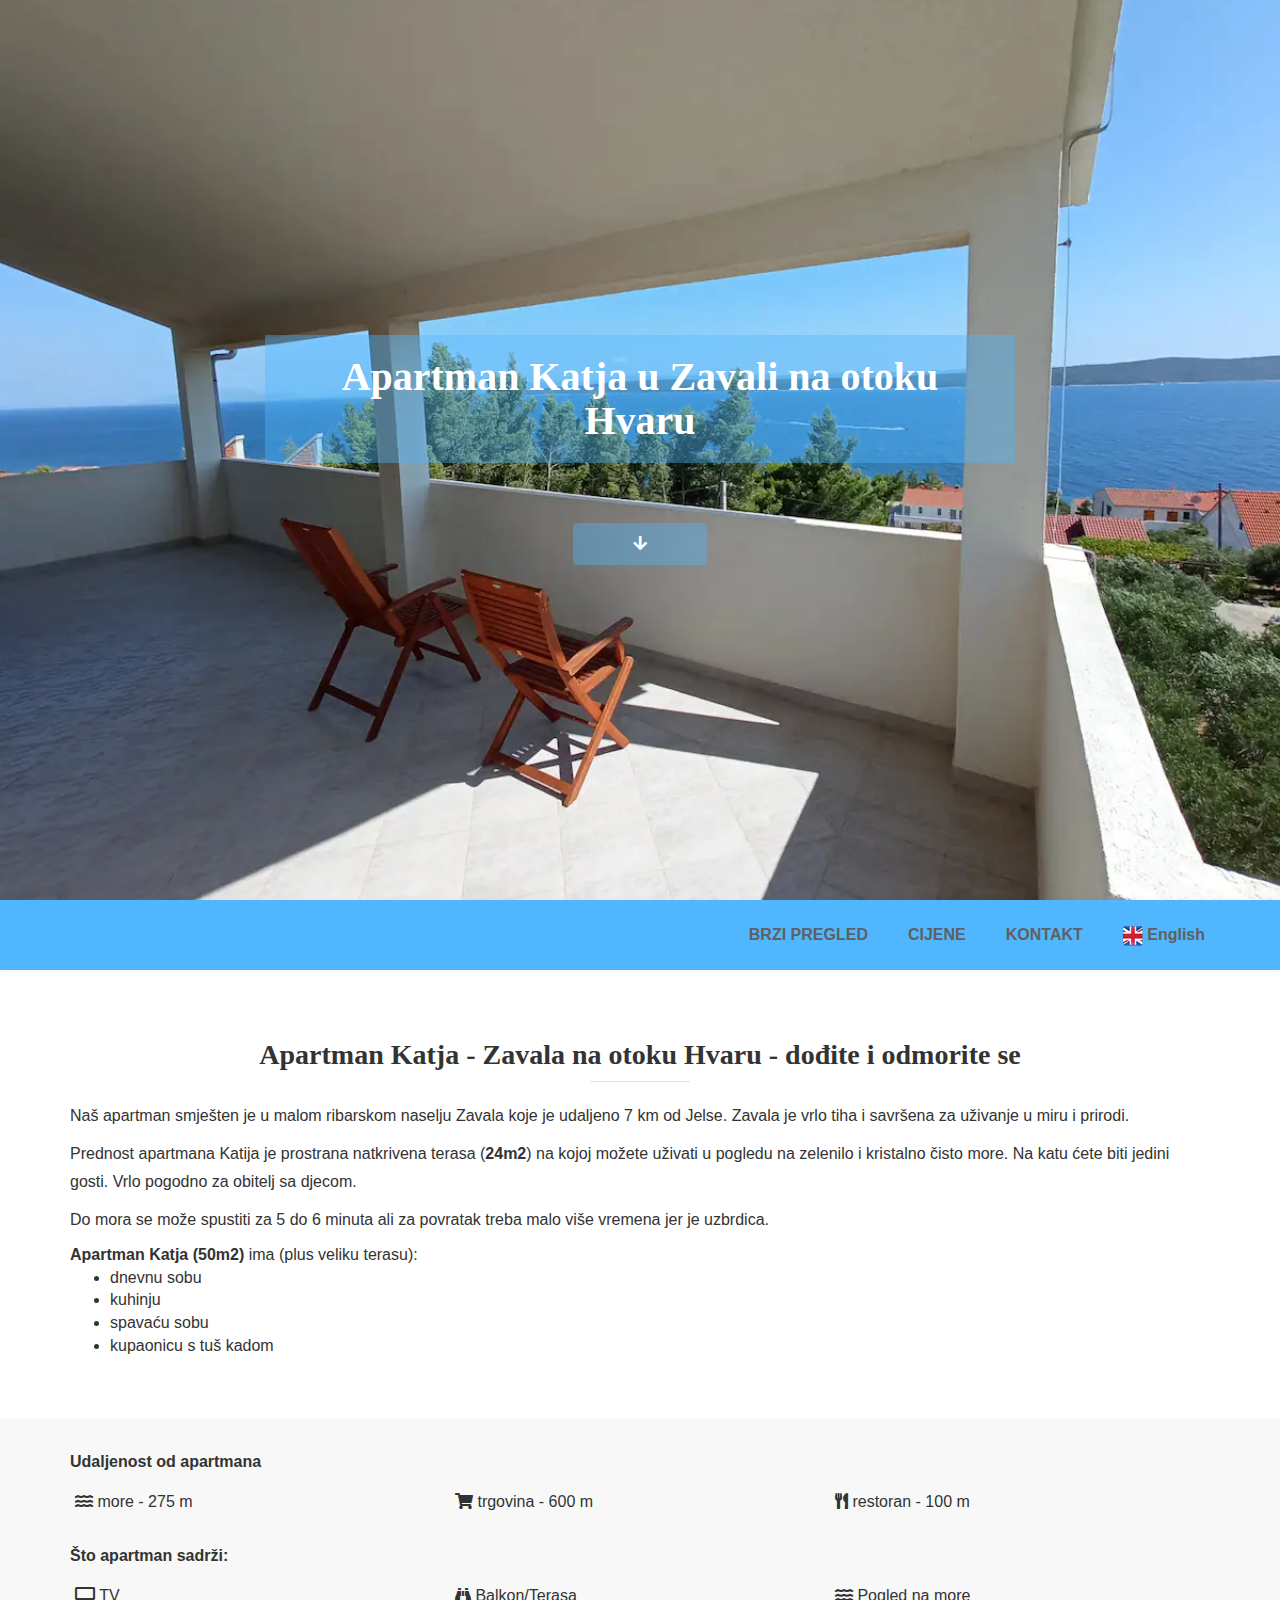
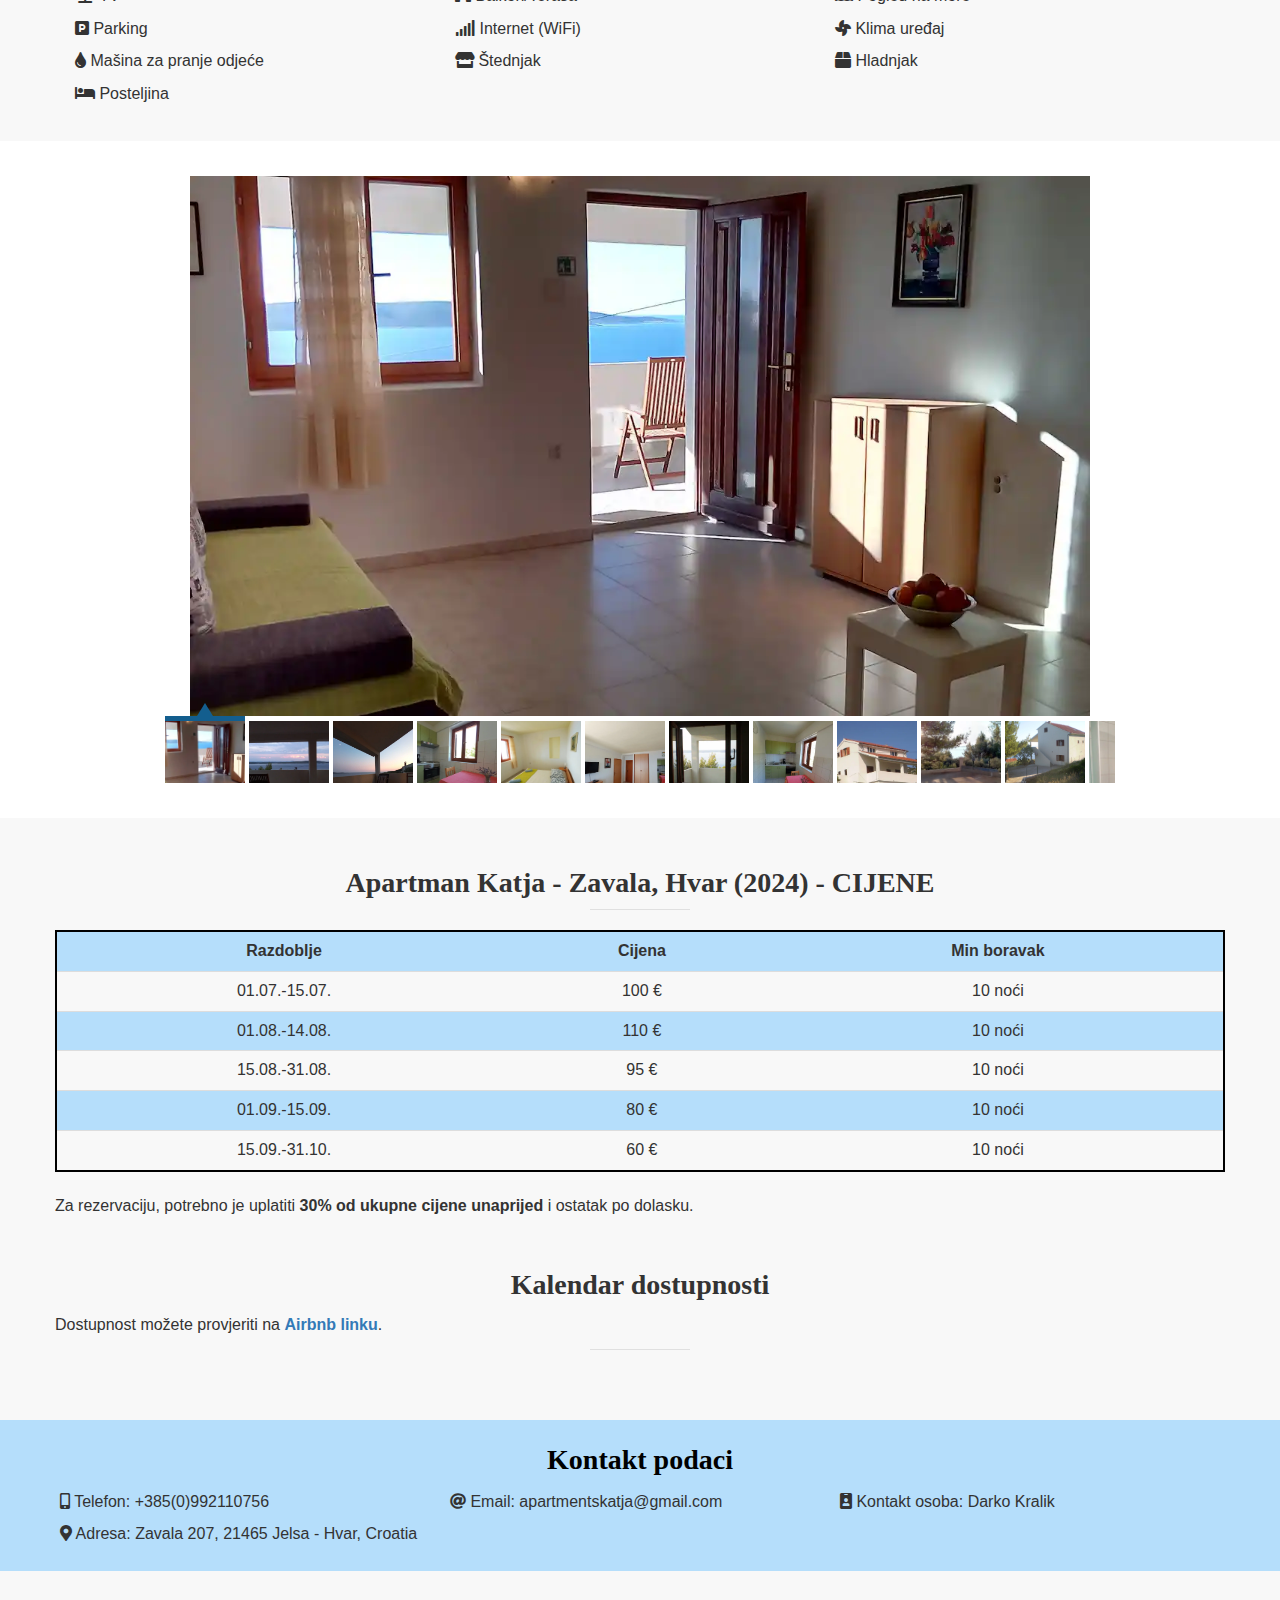
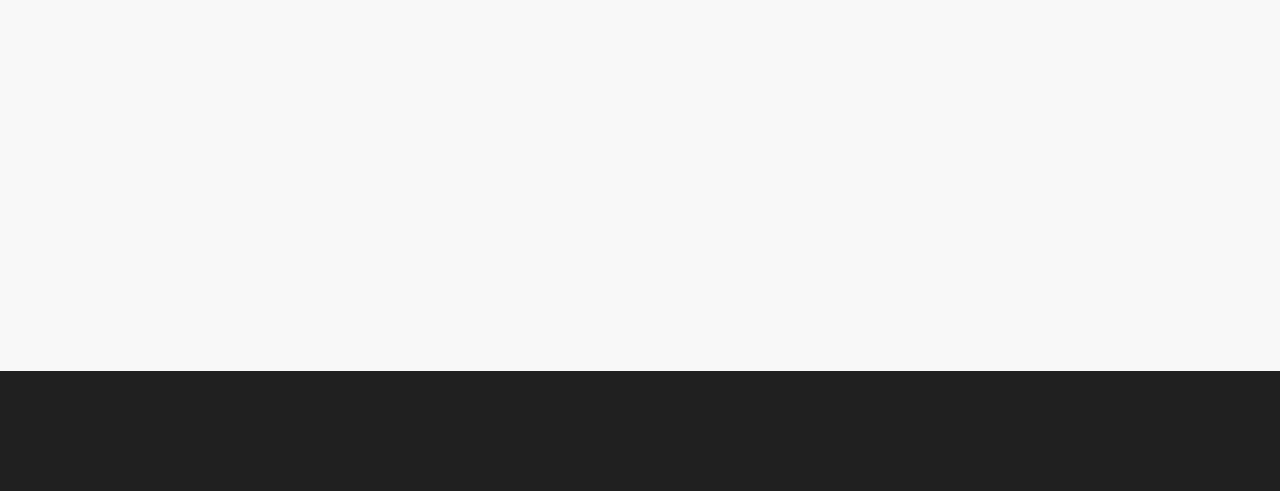
==== hr/index.html @ 388c99a6 "first commit" ====
<!DOCTYPE html>
<html lang="hr">

<head>
<title>Apartman Katja Zavala - Hvar, Hrvatska - predivan pogled na more</title>
<meta name="description" content="Dobrodošli u apartman Katja koji se nalazi u prekrasnom malom mjestu Zavala na otoku Hvaru. S terase apartmana pruža se predivan pogled na otok Šćedro, poluotok Pelješac i more." />
<meta name="keywords" content="apartmani Zavala - Hvar, Hrvatska, Zavala - Hvar, Hrvatska, Zavala, Hvar, Hrvatska apartmani, privatni smještaj Zavala - Hvar, Hrvatska, Zavala - Hvar, Hrvatska " />
<meta name="viewport" content="width=device-width, initial-scale=1">
<meta charset="utf-8">


<link rel="canonical" href="index.html">
	
<link rel="shortcut icon" href="../images/KAP2.ico"/> 
<!-- STYLESHEET CSS FILES -->
<link rel="stylesheet" href="../css/bootstrap.min.css">
<link rel="stylesheet" href="../css/animate.min.css">
<link rel="stylesheet" href="../css/font-awesome5.min.css">
<link rel="stylesheet" type="text/css" href="../css/slider-pro.min.css" media="screen"/> 
<link rel="stylesheet" href="../css/template-Romna-style.css">
</head>
<body data-spy="scroll" data-target=".navbar-collapse" >
<!-- preloader section -->

<!-- home section -->
<section id="home">
  <div class="container">
    <div class="row">
      <div class="col-sm-8 col-sm-offset-2 wow fadeInUp">
        <h1 class="wow bounceInDown rotate slider-2-text" data-jo="true">Apartman Katja u Zavali na otoku Hvaru</h1>      
        <a href="#osnovno" class="btn btn-default smoothScroll"><i class="fas fa-arrow-down"></i></a></div>
    </div>
  </div>
</section>
<!-- navigation section -->
<div class="navbar navbar-default navbar-static-top" role="navigation">
  <div class="container">
    <div class="navbar-header">
      <button class="navbar-toggle" data-toggle="collapse" data-target=".navbar-collapse"> <span class="icon icon-bar"></span> <span class="icon icon-bar"></span> <span class="icon icon-bar"></span> </button>
      </div>
    <div class="collapse navbar-collapse">
      <ul class="nav navbar-nav navbar-right">
				<li><a href="#brziPregled" class="smoothScroll zatvori">BRZI PREGLED</a></li>
				<li><a href="#prices" class="smoothScroll zatvori">CIJENE</a></li>
				<li><a href="#contact" class="smoothScroll zatvori">KONTAKT</a></li>
				<li><a href="../index.html" class="smoothScroll zatvori"><img src="../images/eng.png" alt="English" width="20" height="20" /> English</a></li>
      </ul>
    </div>
  </div>
</div>
<!-- intro section -->
<section id="osnovno">
  <div class="container">
    <div class="row" data-jo="true">
      <div class="col-md-12 col-sm-12 text-center">
	  <h2>Apartman Katja - Zavala na otoku Hvaru - dođite i odmorite se</h2>
	  </div>
	  <hr>
	  	  
	  	<div class="col-md-12 col-sm-12">

		  <p>Naš apartman smješten je u malom ribarskom naselju Zavala koje je udaljeno 7 km od Jelse. Zavala je vrlo tiha 
			i savršena za uživanje u miru i prirodi.</p>
			<p>Prednost apartmana Katija je prostrana natkrivena terasa (<strong>24m2</strong>) na kojoj možete uživati u pogledu na zelenilo i 
				kristalno čisto more. Na katu ćete biti jedini gosti. Vrlo pogodno za obitelj sa djecom.</p>
			<p>Do mora se može spustiti za 5 do 6 minuta ali za povratak treba malo više vremena jer je uzbrdica.</p>
			<strong>Apartman Katja (50m2)</strong> ima (plus veliku terasu):						
					<ul>
						<li>
							dnevnu sobu
						</li>
						<li>
							kuhinju
						</li>
						<li>
							spavaću sobu
						</li>
						<li>
							kupaonicu s tuš kadom
						</li>
					</ul>						
		</div>
		  
  </div>
 
</section>

<section id="brziPregled">
  <div class="container">
    <div class="row">
		<div class="col-md-12 col-sm-12">
			<p><strong>Udaljenost od apartmana</strong></p>
			<div class="col-sm-4 padding5"><i class="fas fa-water"></i> more - 275 m</div>
			<div class="col-sm-4 padding5"><i class="fas fa-shopping-cart"></i> trgovina - 600 m</div>
			<div class="col-sm-4 padding5"><i class="fas fa-utensils"></i> restoran - 100 m</div>
		</div>
	</div>		
		
		<div class="row">
			<div class="col-md-12 col-sm-12">
				<br/>
				<p><strong>Što apartman sadrži:</strong></p>
				<div class="col-sm-4 padding5"><i class="fas fa-tv"></i> TV</div>
				<div class="col-sm-4 padding5"><i class="fas fa-binoculars"></i> Balkon/Terasa</div>
				<div class="col-sm-4 padding5"><i class="fas fa-water"></i> Pogled na more</div>
				<div class="col-sm-4 padding5"><i class="fas fa-parking"></i> Parking</div>
				<div class="col-sm-4 padding5"><i class="fas fa-signal"></i> Internet (WiFi)</div>
				<div class="col-sm-4 padding5"><i class="fas fa-fan"></i> Klima uređaj</div>
				<div class="col-sm-4 padding5"><i class="fas fa-tint"></i> Mašina za pranje odjeće</div>
				<div class="col-sm-4 padding5"><i class="fas fa-store"></i> Štednjak</div>
				<div class="col-sm-4 padding5"><i class="fas fa-box"></i> Hladnjak</div>
				<div class="col-sm-4 padding5"><i class="fas fa-bed"></i> Posteljina</div>
			</div>

		</div>	
	</div>
</section>

<section id="Galerija">
<div class="container">
    <div class="row">
	<div class="col-lg-12 bg-red">
														
	<div class="col-md-12" style="padding-top:20px; padding-bottom:20px;"> 
	<div id="" class="slider-pro slider_pro"> 
                            <div class="sp-slides"> 
								<div class="sp-slide"> 	
								<img src="../images/blank.gif" data-src="../images/apartment/01.webp" class="sp-image" alt="Apartman Katja - dnevna soba 1" title="Dnevna soba 1"/> 
								</div> 
								<div class="sp-slide"> 
									<img src="../images/blank.gif" data-src="../images/apartment/02.webp" class="sp-image" alt="Apartman Katja - Terasa predvečer" title="Terasa predvečer"/> 
								</div> 
								<div class="sp-slide"> 
									<img src="../images/blank.gif" data-src="../images/apartment/03.webp" class="sp-image" alt="Apartman Katja - Terasa ležaljka" title="Terasa ležaljka"/> 
								</div> 
								<div class="sp-slide"> 
									<img src="../images/blank.gif" data-src="../images/apartment/04.webp" class="sp-image" alt="Apartman Katja - Kuhinja lavanda" title="Kuhinja lavanda u vazi"/> 
								</div> 
								<div class="sp-slide"> 
									<img src="../images/blank.gif" data-src="../images/apartment/05.webp" class="sp-image" alt="Apartman Katja - Spavaća soba"  title="Spavaća soba"/> 
								</div> 
								<div class="sp-slide"> 
									<img src="../images/blank.gif" data-src="../images/apartment/06.webp" class="sp-image" alt="Apartman Katja - Dnevna soba TV" title="Dnevna soba, TV" /> 
								</div> 
								<div class="sp-slide"> 
									<img src="../images/blank.gif" data-src="../images/apartment/07.webp" class="sp-image" alt="Apartman Katja - Pogled kroz prozor iz dnevne sobe"  title="Pogled kroz prozor iz dnevne sobe"/> 
								</div> 
								<div class="sp-slide"> 
									<img src="../images/blank.gif" data-src="../images/apartment/08.webp" class="sp-image" alt="Apartman Katja - Kuhinja 2" title="Kuhinja 2"/> 
								</div> 
								<div class="sp-slide"> 
									<img src="../images/blank.gif" data-src="../images/apartment/09.webp" class="sp-image" alt="Apartman Katja - Kuća" title="Kuća 2"/> 
								</div> 
								<div class="sp-slide"> 
									<img src="../images/blank.gif" data-src="../images/apartment/10.webp" class="sp-image" alt="Apartman Katja - Parkiralište" title="Parkiralište"/> 
								</div> 
								<div class="sp-slide"> 
									<img src="../images/blank.gif" data-src="../images/apartment/11.jpeg" class="sp-image" alt="Apartman Katja - Zavala, otok Hvar - Hrvatska"/> 
								</div> 
								<div class="sp-slide"> 
									<img src="../images/blank.gif" data-src="../images/apartment/12.webp" class="sp-image" alt="Apartman Katja - Tuš"/> 
								</div> 
								<div class="sp-slide"> 
									<img src="../images/blank.gif" data-src="../images/apartment/13.webp" class="sp-image" alt="Apartman Katja - Plaža"/> 
								</div> 
								<div class="sp-slide"> 
									<img src="../images/blank.gif" data-src="../images/apartment/14.webp" class="sp-image" alt="Apartman Katja - Plaža"/> 
								</div> 
								<div class="sp-slide"> 
									<img src="../images/blank.gif" data-src="../images/apartment/15.webp" class="sp-image" alt="Apartman Katja - Plaža"/> 
								</div> 																				
						    </div> 
							
							<div class="sp-thumbnails"> 
                                    <img class="sp-thumbnail" src="../images/blank.gif" data-src="../images/apartment/01.webp" alt="Apartman Katja - Zavala, otok Hvar - Hrvatska"/> 
									<img class="sp-thumbnail" src="../images/blank.gif" data-src="../images/apartment/02.webp" alt="Apartman Katja - Zavala, otok Hvar - Hrvatska"/> 
									<img class="sp-thumbnail" src="../images/blank.gif" data-src="../images/apartment/03.webp" alt="Apartman Katja - Zavala, otok Hvar - Hrvatska"/> 
									<img class="sp-thumbnail" src="../images/blank.gif" data-src="../images/apartment/04.webp" alt="Apartman Katja - Zavala, otok Hvar - Hrvatska"/> 
									<img class="sp-thumbnail" src="../images/blank.gif" data-src="../images/apartment/05.webp" alt="Apartman Katja - Zavala, otok Hvar - Hrvatska"/> 
									<img class="sp-thumbnail" src="../images/blank.gif" data-src="../images/apartment/06.webp" alt="Apartman Katja - Zavala, otok Hvar - Hrvatska"/> 
									<img class="sp-thumbnail" src="../images/blank.gif" data-src="../images/apartment/07.webp" alt="Apartman Katja - Zavala, otok Hvar - Hrvatska"/> 
									<img class="sp-thumbnail" src="../images/blank.gif" data-src="../images/apartment/08.webp" alt="Apartman Katja - Zavala, otok Hvar - Hrvatska"/> 
									<img class="sp-thumbnail" src="../images/blank.gif" data-src="../images/apartment/09.webp" alt="Apartman Katja - Zavala, otok Hvar - Hrvatska"/> 
									<img class="sp-thumbnail" src="../images/blank.gif" data-src="../images/apartment/10.webp" alt="Apartman Katja - Zavala, otok Hvar - Hrvatska"/> 
									<img class="sp-thumbnail" src="../images/blank.gif" data-src="../images/apartment/11.jpeg" alt="Apartman Katja - Zavala, otok Hvar - Hrvatska"/> 
									<img class="sp-thumbnail" src="../images/blank.gif" data-src="../images/apartment/12.webp" alt="Apartman Katja - Zavala, otok Hvar - Hrvatska"/> 
									<img class="sp-thumbnail" src="../images/blank.gif" data-src="../images/apartment/13.webp" alt="Apartman Katja - Zavala, otok Hvar - Hrvatska"/> 
									<img class="sp-thumbnail" src="../images/blank.gif" data-src="../images/apartment/14.webp" alt="Apartman Katja - Zavala, otok Hvar - Hrvatska"/> 
									<img class="sp-thumbnail" src="../images/blank.gif" data-src="../images/apartment/15.webp" alt="Apartman Katja - Zavala, otok Hvar - Hrvatska"/> 																	
                            </div> 
		</div>	
    </div>			
						
	</div>
    </div>
  </div>
</section>


<section id="prices">
  <div class="container">
    <div class="row">
	    <div class="section-title text-center" style="padding-top:20px;">
		<h2 data-jo="true">Apartman Katja - Zavala, Hvar (2024) - CIJENE</h2>
		</div>
		<hr>
		
		<div class="table-responsive">
		<table class="table table-hover table-striped mce-item-table text-center tblCijene">
		<tbody>
			<tr>
				<td data-jo="true"><strong>Razdoblje</strong></td>
				<td data-jo="true"><strong>Cijena</strong></td>
				
				<td data-jo="true"><strong>Min boravak</strong></td>
				
			</tr>
		
			<tr>
				<td data-jo="true">01.07.-15.07.</td>
				<td data-jo="true">100 €</td>					
				<td data-jo="true">10 noći</td>
				
			</tr>

			<tr>
				<td data-jo="true">01.08.-14.08.</td>
				<td data-jo="true">110 €</td>				
				<td data-jo="true">10 noći</td>		
			</tr>
			
			<tr>
				<td data-jo="true">15.08.-31.08.</td>
				<td data-jo="true">95 €</td>				
				<td data-jo="true">10 noći</td>
				
			</tr>
			<tr>
				<td data-jo="true">01.09.-15.09.</td>
				<td data-jo="true">80 €</td>				
				<td data-jo="true">10 noći</td>			
			</tr>
			<tr>
				<td data-jo="true">15.09.-31.10.</td>
				<td data-jo="true">60 €</td>				
				<td data-jo="true">10 noći</td>			
			</tr>

		</tbody>
		
		</table>
		</div>
		
		<p data-jo="true">Za rezervaciju, potrebno je uplatiti <strong>30% od ukupne cijene unaprijed</strong> i ostatak po dolasku.</p>
		
		<div class="section-title text-center" style="padding-top:20px;">
		<h2>Kalendar dostupnosti</h2>
		</div>
		<p>Dostupnost možete provjeriti na <b><a href="https://www.airbnb.com/rooms/19724457?search_mode=regular_search&check_in=2024-07-01&check_out=2024-07-13&source_impression_id=p3_1717931992_P3EeFB01F_W_NWhX&previous_page_section_name=1000&federated_search_id=417e2f3d-cc8a-4a9f-b8a8-40be262c6fb3" target="_blank">Airbnb linku</a></b>.</p>	
		<hr>
		
	
	</div>
	</div>

</section>


<!-- contact section -->
<section id="contact">
  <div class="container">
    <div class="row">
		<div class="section-title text-center">
			<h2 style="color: black;">Kontakt podaci</h2>
		</div>				
			<div class="row">
				<div class="col-md-12 col-sm-12">
					<div class="col-sm-4 padding5"><i class="fas fa-mobile-alt"></i> Telefon: +385(0)992110756</div>
					<div class="col-sm-4 padding5"><i class="fas fa-at"></i> Email: apartmentskatja@gmail.com</div>										
					<div class="col-sm-4 padding5"><i class="fas fa-id-badge"></i> Kontakt osoba: Darko Kralik</div>
					<div class="col-sm-4 padding5"><i class="fas fa-map-marker-alt"></i> Adresa: Zavala 207, 21465 Jelsa - Hvar, Croatia </div>			
				</div>	
			</div>	
    </div>
  </div>
</section>

<!--
<script src="https://static.elfsight.com/platform/platform.js" data-use-service-core defer></script>
<div class="elfsight-app-eb2161ed-2a54-4393-816f-a69fdecf7bed" data-elfsight-app-lazy></div>

<div class='sk-ww-airbnb-reviews' data-embed-id='25422957' ></div><script src='https://widgets.sociablekit.com/airbnb-reviews/widget.js' async defer></script>
-->

<!-- google map section -->
<div class="google_map">
  <div id="map">
  <div class="overlay" onclick="style.pointerEvents='none'"></div>
  <iframe src="https://www.google.com/maps/embed?pb=!1m18!1m12!1m3!1d2912.0443240758646!2d16.688647511805314!3d43.124595071011726!2m3!1f0!2f0!3f0!3m2!1i1024!2i768!4f13.1!3m3!1m2!1s0x134a7d195cf87783%3A0x38a72a462aaab9a7!2sApartments%20Katja!5e0!3m2!1sen!2shr!4v1717928757271!5m2!1sen!2shr" width="100%" height="450" frameborder="0" style="border:0" allowfullscreen></iframe>
  
 
  </div>
</div>
<!-- footer section -->
<footer>
          
</footer>
		
	
<!-- JAVASCRIPT JS FILES --> 
<script src="../ajax.googleapis.com/ajax/libs/jquery/1/jquery.js"></script>  
<script src="../js/bootstrap.min.js"></script> 
<script type="text/javascript" src="../js/jquery.sliderPro.min.js"></script> 
<script src="../js/jquery.sticky.js"></script> 
<script src="../js/jqBootstrapValidation.js"></script>

<script> 
    $( document ).on( 'scroll.sliderPro', function( event ) { 	
    } ); 
	
	$('.slider_pro').sliderPro({ 
                    width: 950, 
                    height: 540, 
                    fade: true, 
                    arrows: true, 
                    buttons: false, 
                    fullScreen: true, 
                    imageScaleMode: 'contain', 
                    shuffle: false, 
                    smallSize: 350, 
                    mediumSize: 900, 
                    largeSize: 1900, 
                    thumbnailArrows: true, 
                    thumbnailPointer: true, 
                    thumbnailWidth: 80, 
                    thumbnailHeight: 80, 
                    autoplay: false 
    }); 
		
    
	$(document).ready(function () { 
		  $(".navbar-nav li a.zatvori").click(function(event) { 
			$(".navbar-collapse").collapse('hide'); 
		  }); 
		}); 
    </script> 


</body>

</html>
---- css/slider-pro.min.css ----
.slider-pro,.sp-mask,.sp-slides,.sp-slides-container{position:relative}.sp-image,.sp-thumbnail{border:none}.sp-image-container,.sp-mask,.sp-no-js,.sp-thumbnail-container{overflow:hidden}.sp-layer,.sp-slides,a.sp-video img{-webkit-backface-visibility:hidden}.slider-pro{margin:0 auto;-moz-box-sizing:content-box;box-sizing:content-box}.sp-slides{-webkit-perspective:1000}.sp-slide{position:absolute}.sp-image{position:relative;display:block}.sp-no-js{max-width:100%}.sp-thumbnails-container{position:relative;overflow:hidden;direction:ltr}.sp-left-thumbnails,.sp-right-thumbnails,.sp-top-thumbnails{position:absolute;top:0}.sp-bottom-thumbnails,.sp-top-thumbnails{left:0;margin:0 auto}.sp-top-thumbnails{margin-bottom:4px}.sp-bottom-thumbnails{margin-top:4px}.sp-right-thumbnails{right:0;margin-left:4px}.sp-left-thumbnails{left:0;margin-right:4px}.sp-thumbnails{position:relative}.sp-thumbnail-container{position:relative;display:block;float:left;-moz-box-sizing:border-box;box-sizing:border-box}.sp-rtl .sp-thumbnail-container{float:right}.sp-bottom-thumbnails .sp-thumbnail-container,.sp-top-thumbnails .sp-thumbnail-container{margin-left:2px;margin-right:2px}.sp-bottom-thumbnails .sp-thumbnail-container:first-child,.sp-top-thumbnails .sp-thumbnail-container:first-child{margin-left:0}.sp-bottom-thumbnails .sp-thumbnail-container:last-child,.sp-top-thumbnails .sp-thumbnail-container:last-child{margin-right:0}.sp-left-thumbnails .sp-thumbnail-container,.sp-right-thumbnails .sp-thumbnail-container{margin-top:2px;margin-bottom:2px}.sp-left-thumbnails .sp-thumbnail-container:first-child,.sp-right-thumbnails .sp-thumbnail-container:first-child{margin-top:0}.sp-left-thumbnails .sp-thumbnail-container:last-child,.sp-right-thumbnails .sp-thumbnail-container:last-child{margin-bottom:0}.sp-right-thumbnails.sp-has-pointer{margin-left:-13px}.sp-right-thumbnails.sp-has-pointer .sp-thumbnail{position:absolute;left:18px;margin-left:0!important}.sp-right-thumbnails.sp-has-pointer .sp-selected-thumbnail:before{content:'';position:absolute;height:100%;border-left:5px solid #135E8E;left:0;top:0;margin-left:13px}.sp-left-thumbnails.sp-has-pointer .sp-selected-thumbnail:after,.sp-right-thumbnails.sp-has-pointer .sp-selected-thumbnail:after{content:'';position:absolute;width:0;height:0;margin-top:-8px;border-top:8px solid transparent;border-bottom:8px solid transparent}.sp-right-thumbnails.sp-has-pointer .sp-selected-thumbnail:after{left:0;top:50%;border-right:13px solid #135E8E}.sp-left-thumbnails.sp-has-pointer{margin-right:-13px}.sp-left-thumbnails.sp-has-pointer .sp-thumbnail{position:absolute;right:18px}.sp-left-thumbnails.sp-has-pointer .sp-selected-thumbnail:before{content:'';position:absolute;height:100%;border-left:5px solid #135E8E;right:0;top:0;margin-right:13px}.sp-left-thumbnails.sp-has-pointer .sp-selected-thumbnail:after{right:0;top:50%;border-left:13px solid #135E8E}.sp-bottom-thumbnails.sp-has-pointer .sp-selected-thumbnail:after,.sp-top-thumbnails.sp-has-pointer .sp-selected-thumbnail:after{content:'';height:0;left:50%;margin-left:-8px;border-left:8px solid transparent;border-right:8px solid transparent;position:absolute}.sp-bottom-thumbnails.sp-has-pointer{margin-top:-13px}.sp-bottom-thumbnails.sp-has-pointer .sp-thumbnail{position:absolute;top:18px;margin-top:0!important}.sp-bottom-thumbnails.sp-has-pointer .sp-selected-thumbnail:before{content:'';position:absolute;width:100%;border-bottom:5px solid #135E8E;top:0;margin-top:13px}.sp-bottom-thumbnails.sp-has-pointer .sp-selected-thumbnail:after{width:0;top:0;border-bottom:13px solid #135E8E}.sp-top-thumbnails.sp-has-pointer{margin-bottom:-13px}.sp-top-thumbnails.sp-has-pointer .sp-thumbnail{position:absolute;bottom:18px}.sp-top-thumbnails.sp-has-pointer .sp-selected-thumbnail:before{content:'';position:absolute;width:100%;border-bottom:5px solid #135E8E;bottom:0;margin-bottom:13px}.sp-top-thumbnails.sp-has-pointer .sp-selected-thumbnail:after{width:0;bottom:0;border-top:13px solid #135E8E}.sp-layer{position:absolute;margin:0;box-sizing:border-box;-moz-box-sizing:border-box;-webkit-box-sizing:border-box;-webkit-font-smoothing:subpixel-antialiased}.sp-black{color:#FFF;background:#000;background:rgba(0,0,0,.7)}.sp-white{color:#000;background:#fff;background:rgba(255,255,255,.7)}.sp-rounded{border-radius:10px}.sp-padding{padding:10px}.sp-grab{cursor:url(images/openhand.html),move}.sp-grabbing{cursor:url(images/closedhand.html),move}.sp-selectable{cursor:default}.sp-caption-container{text-align:center;margin-top:10px}.sp-full-screen{margin:0!important;background-color:#FFF}.sp-full-screen-button{position:absolute;top:5px;right:10px;font-size:30px;font-weight:700;line-height:1;cursor:pointer;-webkit-transform:rotate(45deg);-ms-transform:rotate(45deg);transform:rotate(45deg);color:#135E8E}.sp-full-screen-button:before{content:'\2195'}.sp-fade-full-screen{opacity:0;-webkit-transition:opacity .5s;transition:opacity .5s}.slider-pro:hover .sp-fade-full-screen{opacity:1}.sp-buttons{position:relative;width:100%;text-align:center;padding-top:10px}.sp-rtl .sp-buttons{direction:rtl}.sp-full-screen .sp-buttons{display:none}.sp-button{width:10px;height:10px;border:2px solid #000;border-radius:50%;margin:4px;display:inline-block;-moz-box-sizing:border-box;-webkit-box-sizing:border-box;box-sizing:border-box;cursor:pointer}.sp-arrow,.sp-thumbnail-arrow{display:block;cursor:pointer;position:absolute}.sp-selected-button{background-color:#000}@media only screen and (min-width:768px) and (max-width:1024px){.sp-button{width:14px;height:14px}}@media only screen and (min-width:568px) and (max-width:768px){.sp-button{width:16px;height:16px}}@media only screen and (min-width:320px) and (max-width:568px){.sp-button{width:18px;height:18px}}.sp-arrows{position:absolute}.sp-fade-arrows{opacity:0;-webkit-transition:opacity .5s;transition:opacity .5s}.sp-slides-container:hover .sp-fade-arrows{opacity:1}.sp-horizontal .sp-arrows{width:100%;left:0;top:50%;margin-top:-15px}.sp-vertical .sp-arrows{height:100%;left:50%;top:0;margin-left:-10px}.sp-arrow{width:20px;height:30px}.sp-vertical .sp-arrow{-webkit-transform:rotate(90deg);-ms-transform:rotate(90deg);transform:rotate(90deg)}.sp-horizontal .sp-previous-arrow{left:20px;right:auto}.sp-horizontal .sp-next-arrow,.sp-horizontal.sp-rtl .sp-previous-arrow{right:20px;left:auto}.sp-horizontal.sp-rtl .sp-next-arrow{left:20px;right:auto}.sp-vertical .sp-previous-arrow{top:20px}.sp-vertical .sp-next-arrow{bottom:20px;-webkit-transform:rotate(270deg);-ms-transform:rotate(270deg);transform:rotate(270deg)}.sp-next-arrow:after,.sp-next-arrow:before,.sp-previous-arrow:after,.sp-previous-arrow:before{content:'';position:absolute;width:50%;height:50%;background-color:#135E8E}.sp-arrow:before{left:30%;top:0;-webkit-transform:skew(145deg,0deg);-ms-transform:skew(145deg,0deg);transform:skew(145deg,0deg)}.sp-arrow:after{left:30%;top:50%;-webkit-transform:skew(-145deg,0deg);-ms-transform:skew(-145deg,0deg);transform:skew(-145deg,0deg)}.sp-horizontal.sp-rtl .sp-previous-arrow,.sp-next-arrow{-webkit-transform:rotate(180deg);-ms-transform:rotate(180deg);transform:rotate(180deg)}.sp-horizontal.sp-rtl .sp-next-arrow{-webkit-transform:rotate(0);-ms-transform:rotate(0);transform:rotate(0)}.ie7 .sp-arrow,.ie8 .sp-arrow{width:0;height:0}.ie7 .sp-arrow:after,.ie7 .sp-arrow:before,.ie8 .sp-arrow:after,.ie8 .sp-arrow:before{content:none}.ie7.sp-horizontal .sp-previous-arrow,.ie8.sp-horizontal .sp-previous-arrow{border-right:20px solid #FFF;border-top:20px solid transparent;border-bottom:20px solid transparent}.ie7.sp-horizontal .sp-next-arrow,.ie8.sp-horizontal .sp-next-arrow{border-left:20px solid #FFF;border-top:20px solid transparent;border-bottom:20px solid transparent}.ie7.sp-vertical .sp-previous-arrow,.ie8.sp-vertical .sp-previous-arrow{border-bottom:20px solid #FFF;border-left:20px solid transparent;border-right:20px solid transparent}.ie7.sp-vertical .sp-next-arrow,.ie8.sp-vertical .sp-next-arrow{border-top:20px solid #FFF;border-left:20px solid transparent;border-right:20px solid transparent}.sp-thumbnail-arrows{position:absolute}.sp-fade-thumbnail-arrows{opacity:0;-webkit-transition:opacity .5s;transition:opacity .5s}.sp-thumbnails-container:hover .sp-fade-thumbnail-arrows{opacity:1}.sp-bottom-thumbnails .sp-thumbnail-arrows,.sp-top-thumbnails .sp-thumbnail-arrows{width:100%;top:50%;left:0;margin-top:-12px}.sp-left-thumbnails .sp-thumbnail-arrows,.sp-right-thumbnails .sp-thumbnail-arrows{height:100%;top:0;left:50%;margin-left:-7px}.sp-thumbnail-arrow{width:15px;height:25px}.sp-left-thumbnails .sp-thumbnail-arrows .sp-thumbnail-arrow,.sp-right-thumbnails .sp-thumbnail-arrows .sp-thumbnail-arrow{-webkit-transform:rotate(90deg);-ms-transform:rotate(90deg);transform:rotate(90deg)}.sp-bottom-thumbnails .sp-previous-thumbnail-arrow,.sp-top-thumbnails .sp-previous-thumbnail-arrow{left:0}.sp-bottom-thumbnails .sp-next-thumbnail-arrow,.sp-top-thumbnails .sp-next-thumbnail-arrow{right:0}.sp-left-thumbnails .sp-previous-thumbnail-arrow,.sp-right-thumbnails .sp-previous-thumbnail-arrow{top:0}.sp-left-thumbnails .sp-next-thumbnail-arrow,.sp-right-thumbnails .sp-next-thumbnail-arrow{bottom:0}.sp-next-thumbnail-arrow:after,.sp-next-thumbnail-arrow:before,.sp-previous-thumbnail-arrow:after,.sp-previous-thumbnail-arrow:before{content:'';position:absolute;width:50%;height:50%;background-color:#135E8E}.sp-previous-thumbnail-arrow:before{left:30%;top:0;-webkit-transform:skew(145deg,0deg);-ms-transform:skew(145deg,0deg);transform:skew(145deg,0deg)}.sp-previous-thumbnail-arrow:after{left:30%;top:50%;-webkit-transform:skew(-145deg,0deg);-ms-transform:skew(-145deg,0deg);transform:skew(-145deg,0deg)}.sp-next-thumbnail-arrow:before{right:30%;top:0;-webkit-transform:skew(35deg,0deg);-ms-transform:skew(35deg,0deg);transform:skew(35deg,0deg)}.sp-next-thumbnail-arrow:after{right:30%;top:50%;-webkit-transform:skew(-35deg,0deg);-ms-transform:skew(-35deg,0deg);transform:skew(-35deg,0deg)}.ie7 .sp-thumbnail-arrow,.ie8 .sp-thumbnail-arrow{width:0;height:0}.ie7 .sp-thumbnail-arrow:after,.ie7 .sp-thumbnail-arrow:before,.ie8 .sp-thumbnail-arrow:after,.ie8 .sp-thumbnail-arrow:before{content:none}.ie7 .sp-bottom-thumbnails .sp-previous-thumbnail-arrow,.ie7 .sp-top-thumbnails .sp-previous-thumbnail-arrow,.ie8 .sp-bottom-thumbnails .sp-previous-thumbnail-arrow,.ie8 .sp-top-thumbnails .sp-previous-thumbnail-arrow{border-right:12px solid #FFF;border-top:12px solid transparent;border-bottom:12px solid transparent}.ie7 .sp-bottom-thumbnails .sp-next-thumbnail-arrow,.ie7 .sp-top-thumbnails .sp-next-thumbnail-arrow,.ie8 .sp-bottom-thumbnails .sp-next-thumbnail-arrow,.ie8 .sp-top-thumbnails .sp-next-thumbnail-arrow{border-left:12px solid #FFF;border-top:12px solid transparent;border-bottom:12px solid transparent}.ie7 .sp-left-thumbnails .sp-previous-thumbnail-arrow,.ie7 .sp-right-thumbnails .sp-previous-thumbnail-arrow,.ie8 .sp-left-thumbnails .sp-previous-thumbnail-arrow,.ie8 .sp-right-thumbnails .sp-previous-thumbnail-arrow{border-bottom:12px solid #FFF;border-left:12px solid transparent;border-right:12px solid transparent}.ie7 .sp-left-thumbnails .sp-next-thumbnail-arrow,.ie7 .sp-right-thumbnails .sp-next-thumbnail-arrow,.ie8 .sp-left-thumbnails .sp-next-thumbnail-arrow,.ie8 .sp-right-thumbnails .sp-next-thumbnail-arrow{border-top:12px solid #FFF;border-left:12px solid transparent;border-right:12px solid transparent}a.sp-video{text-decoration:none}a.sp-video img{border:none}a.sp-video:after{content:'\25B6';position:absolute;width:45px;padding-left:5px;height:50px;border:2px solid #FFF;text-align:center;font-size:30px;border-radius:30px;top:0;color:#FFF;bottom:0;left:0;right:0;background-color:rgba(0,0,0,.2);margin:auto;line-height:52px}.slider-pro img.sp-image,.slider-pro img.sp-thumbnail{max-width:none;max-height:none;border:none!important;border-radius:0!important;padding:0!important;-webkit-box-shadow:none!important;-mox-box-shadow:none!important;box-shadow:none!important;transition:none;-moz-transition:none;-webkit-transition:none;-o-transition:none}.slider-pro a{position:static;transition:none!important;-moz-transition:none!important;-webkit-transition:none!important;-o-transition:none!important}.slider-pro canvas,.slider-pro embed,.slider-pro iframe,.slider-pro object,.slider-pro video{max-width:none;max-height:none}.slider-pro p.sp-layer{font-size:14px;line-height:1.4;margin:0}.slider-pro h1.sp-layer{font-size:32px;line-height:1.4;margin:0}.slider-pro h2.sp-layer{font-size:24px;line-height:1.4;margin:0}.slider-pro h3.sp-layer{font-size:19px;line-height:1.4;margin:0}.slider-pro h4.sp-layer{font-size:16px;line-height:1.4;margin:0}.slider-pro h5.sp-layer{font-size:13px;line-height:1.4;margin:0}.slider-pro h6.sp-layer{font-size:11px;line-height:1.4;margin:0}.slider-pro img.sp-layer{border:none}
---- css/template-Romna-style.css ----
/*
ROMNA Template
http://www.templatemo.com/free-website-templates/
*/

body {
	background: #f8f8f8;
	color: #333;
	font-family: 'Roboto', sans-serif;
	font-size: 16px;
	font-weight: 400;
	position: relative;
}
html, body {
	-webkit-font-smoothing: antialiased;
	-moz-osx-font-smoothing: grayscale;
	overflow-x: hidden;
	vertical-align: middle;
    scroll-behavior: smooth;
}
.padding5 {
	padding:5px;
}

@font-face {
	font-family: 'Roboto Bold';
}
h1, h2, h3, h4, h5, h6 {
	font-family: "Roboto Bold";
	font-weight: bold;
}
p {
	line-height: 28px;
}
hr {
	border-color: #e0e0e0;
	margin: 0 auto 20px auto;
	width: 100px !important;
}
h1 {
	font-size: 40px;
}
h2 {
	font-size: 28px;
}
h3 {
	font-size: 28px;
}

.title {
}
.title h2 {
	color: #202020;
	padding-bottom: 30px;
}
.title h3 {
	padding:0px;
	margin:0px;
}
.title p {
	text-align:justify;
}

/* preloader section */
.preloader {
	position: fixed;
	top: 0;
	left: 0;
	width: 100%;
	height: 100%;
	z-index: 99999;
	display: -webkit-flex;
	display: -ms-flexbox;
	display: flex;
	-webkit-flex-flow: row nowrap;
	-ms-flex-flow: row nowrap;
	flex-flow: row nowrap;
	-webkit-justify-content: center;
	-ms-flex-pack: center;
	justify-content: center;
	-webkit-align-items: center;
	-ms-flex-align: center;
	align-items: center;
	background: none repeat scroll 0 0 #fff;
	background: none repeat scroll 0 0 #f9f9f9;
}
.sk-spinner-rotating-plane.sk-spinner {
	width: 40px;
	height: 40px;
	background-color: #eb5424;
	border-radius: 50%;
	-webkit-animation: sk-rotatePlane 1.2s infinite ease-in-out;
	animation: sk-rotatePlane 1.2s infinite ease-in-out;
}
@keyframes sk-rotatePlane {
0% {
-webkit-transform: perspective(120px) rotateX(0deg) rotateY(0deg);
transform: perspective(120px) rotateX(0deg) rotateY(0deg);
}
50% {
-webkit-transform: perspective(120px) rotateX(-180.1deg) rotateY(0deg);
transform: perspective(120px) rotateX(-180.1deg) rotateY(0deg);
}
100% {
-webkit-transform: perspective(120px) rotateX(-180deg) rotateY(-179.9deg);
transform: perspective(120px) rotateX(-180deg) rotateY(-179.9deg);
}
}
/* home section */
#home {
	background: url('../images/Balcony.webp');
	background-position: center; 
	background-repeat: no-repeat; 
	background-size: cover;
	color: #ffffff;
	display: -webkit-box;
	display: -webkit-flex;
	display: -ms-flexbox;
	display: flex;
	-webkit-box-align: center;
	-webkit-align-items: center;
	-ms-flex-align: center;
	align-items: center;
	height: 100vh;
	text-align: center;
	background-size: cover;
}
#home h2 {
	letter-spacing: 2px;
}
.slider-2-text {
	padding: 20px;
	background: #1d1d1d; /* browsers that don't support rgba */
    background: rgba(80, 183, 255, 0.4);
	margin:0px;
    color: #fff;
}
#home .btn {
	background: rgba(80, 183, 255, 0.4);
	border-radius: 4px;
	border: none;
	color: #ffffff;
	font-size: 16px;
	padding: 10px 60px;
	margin-top: 60px;
}
#home .btn:hover {
	background: #fff;
	color: #50b7ff;
	transition: all 0.4s ease-in-out;
}
/* navigation section */
.navbar-default {
	background: #50b7ff;
	border: none;
	box-shadow: 0 2px 8px 0 rgba(50, 50, 50, 0.04);
	margin: 0 !important;
}
.navbar-default .navbar-brand {
	font-size: 40px;
	font-weight: bold;
	margin: 0;
	line-height: 40px !important;
}
.navbar-default .navbar-nav li a {
	color: #606060;
	font-weight: bold;
	padding-right: 20px;
	padding-left: 20px;
	line-height: 40px;
}
.navbar-default .navbar-nav li a:hover {
	color: #50b7ff;
}
.navbar-default .navbar-nav > li > a:hover, .navbar-default .navbar-nav > li > a:focus {
	color: #606060;
	background-color: transparent;
}
.navbar-default .navbar-nav > .active > a, .navbar-default .navbar-nav > .active > a:hover, .navbar-default .navbar-nav > .active > a:focus {
	color: #50b7ff;
	background-color: transparent;
}
.navbar-default .navbar-toggle {
	border: none;
	padding-top: 12px;
}
.navbar-default .navbar-toggle .icon-bar {
	background: #606060;
	border-color: transparent;
}
.navbar-default .navbar-toggle:hover, .navbar-default .navbar-toggle:focus {
	background-color: transparent;
}
/* intro section */
#osnovno {
	background-color: #ffffff;
	padding-top: 50px;
	padding-bottom: 50px;
	padding-left:10px;
	padding-right:10px;
}
#osnovno h4 {
	padding-bottom: 16px;
}

#brziPregled
{
	padding-top: 30px;
	padding-bottom: 30px;
}
/* work section */
#apartments {
	background-color: #ffffff;
	padding-top: 70px;
	padding-bottom: 70px;
}
#apartments .title {
	padding: 100px 60px 60px 60px;
}
#apartments .bg-black {
	background-color: #303030;
	color: #ffffff;
}
#apartments .bg-red {
	background-color: #FFF;
	color: #666;
}
#apartments h3 {
	padding-bottom: 20px;
	padding-top:20px;
}

#Galerija {
	background-color: #ffffff;
	padding-top: 15px;
	padding-bottom: 15px;
	padding-left:10px;
	padding-right:10px;
}

/* team section */
#prices {
	background: #f8f8f8;
	padding-top: 10px;
	padding-bottom: 50px;
	padding-left:10px;
	padding-right:10px;
}
#prices p span {
	color: #50b7ff;
}
#prices h2 {
	padding:20x;
}
#prices h3 {
	font-size: 20px;
	line-height: 10px;
}
#prices h4 {
	color: #202020;
	line-height: 10px;
	font-weight: bold;
}

/* google map section */
#map {
	border: none;
	width: 100%;
	height: 400px;
}
/* contact section */
section#contact {
	background: rgba(80, 183, 255, 0.4);
	/*color: #ffffff; */
	padding-top: 5px;
	padding-bottom: 20px;
}
section#contact h2 {
	color: #ffffff;
}
section#contact .form-group {
  margin-bottom: 25px;
}
section#contact .form-group input,
section#contact .form-group textarea {
  padding: 15px;
}
section#contact .form-group input.form-control {
  height: auto;
}
section#contact .form-group textarea.form-control {
  height: 210px;
}
section#contact .form-control:focus {
  border-color: #50b7ff;
  box-shadow: none;
}
section#contact ::-webkit-input-placeholder {
  font-family: "Montserrat", "Helvetica Neue", Helvetica, Arial, sans-serif;
  text-transform: uppercase;
  font-weight: 700;
  color: #c6c6c6;
}
section#contact :-moz-placeholder {
  /* Firefox 18- */
  font-family: "Montserrat", "Helvetica Neue", Helvetica, Arial, sans-serif;
  text-transform: uppercase;
  font-weight: 700;
  color: #DDD;
}
section#contact ::-moz-placeholder {
  /* Firefox 19+ */
  font-family: "Montserrat", "Helvetica Neue", Helvetica, Arial, sans-serif;
  text-transform: uppercase;
  font-weight: 700;
  color: #DDD;
}
section#contact :-ms-input-placeholder {
  font-family: "Montserrat", "Helvetica Neue", Helvetica, Arial, sans-serif;
  text-transform: uppercase;
  font-weight: 700;
  color: #DDD;
}
section#contact .text-danger {
  color: #e74c3c;
}
section#contact .btn {
  background-color:#50b7ff;
  margin-bottom:30px;
}
section#contact .btn:hover {
  background-color:#4092cc;
  color:#FFF;
}
.adresa {
  background-color:#FFF;
  height:300px;
}
/* footer section */
footer {
	background: #202020;
	color: #ffffff;
	border-bottom: 10px solid #ffffff;
	padding-top: 60px;
	padding-bottom: 60px;
}
.footer-box h4{
	text-align:left;
	font-size:18px;
}
.footer-box-text p{
	text-align:left;
    font-size:12px;	
}
footer p a{
	color:#50b7ff;	
}
footer p a:hover {
    color:#4092cc;
}
footer li{
	text-align:left;
    padding:5px;	
}
footer li a{
    color:#EEE;	
	text-align:left;
	font-size:13px;	
}
footer li a:hover{
    color:#50b7ff;
    text-decoration:none;	
}
.sub-footer {
    background-color: #FFF;
	border-top: 1px solid #ddd;
	padding: 5px 0 5px;
}
.sub-footer a{
	font-family: "Kaushan Script", "Helvetica Neue", Helvetica, Arial, cursive; 
	color: #888;
}
.sub-footer a:hover{
	color: #50b7ff;
}
.sub-footer  p {
	font-size: 13px;
}
@media screen and (max-width:980px) {
.navbar-default .navbar-nav li a {
	padding-right: 14px;
	padding-left: 14px;
	font-size: 13px;
}
#osnovno h2 {
	font-size: 32px;
}
#apartments .title {
	padding: 80px 20px 20px 20px;
}
.photogallery-thumb .photogallery-overlay {
	padding-top: 24px;
}
}
@media (max-width:767px) {
.navbar-brand {
	padding-top: 6px;
}
}
@media (max-width:400px) {
#home h1 {
	font-size: 22px;
}
#home h2 {
	font-size: 15px;
}
#osnovno h2 {
	font-size: 25px;
}
.photogallery-thumb .photogallery-overlay {
	padding-top: 60px;
}
#galleria { 
    width: 100%; 
	height: 300px; }
}
.tblCijene {
	border: 2px solid black;
}
.table-striped>tbody>tr:nth-of-type(odd) {
    background-color: rgba(80, 183, 255, 0.4);
}
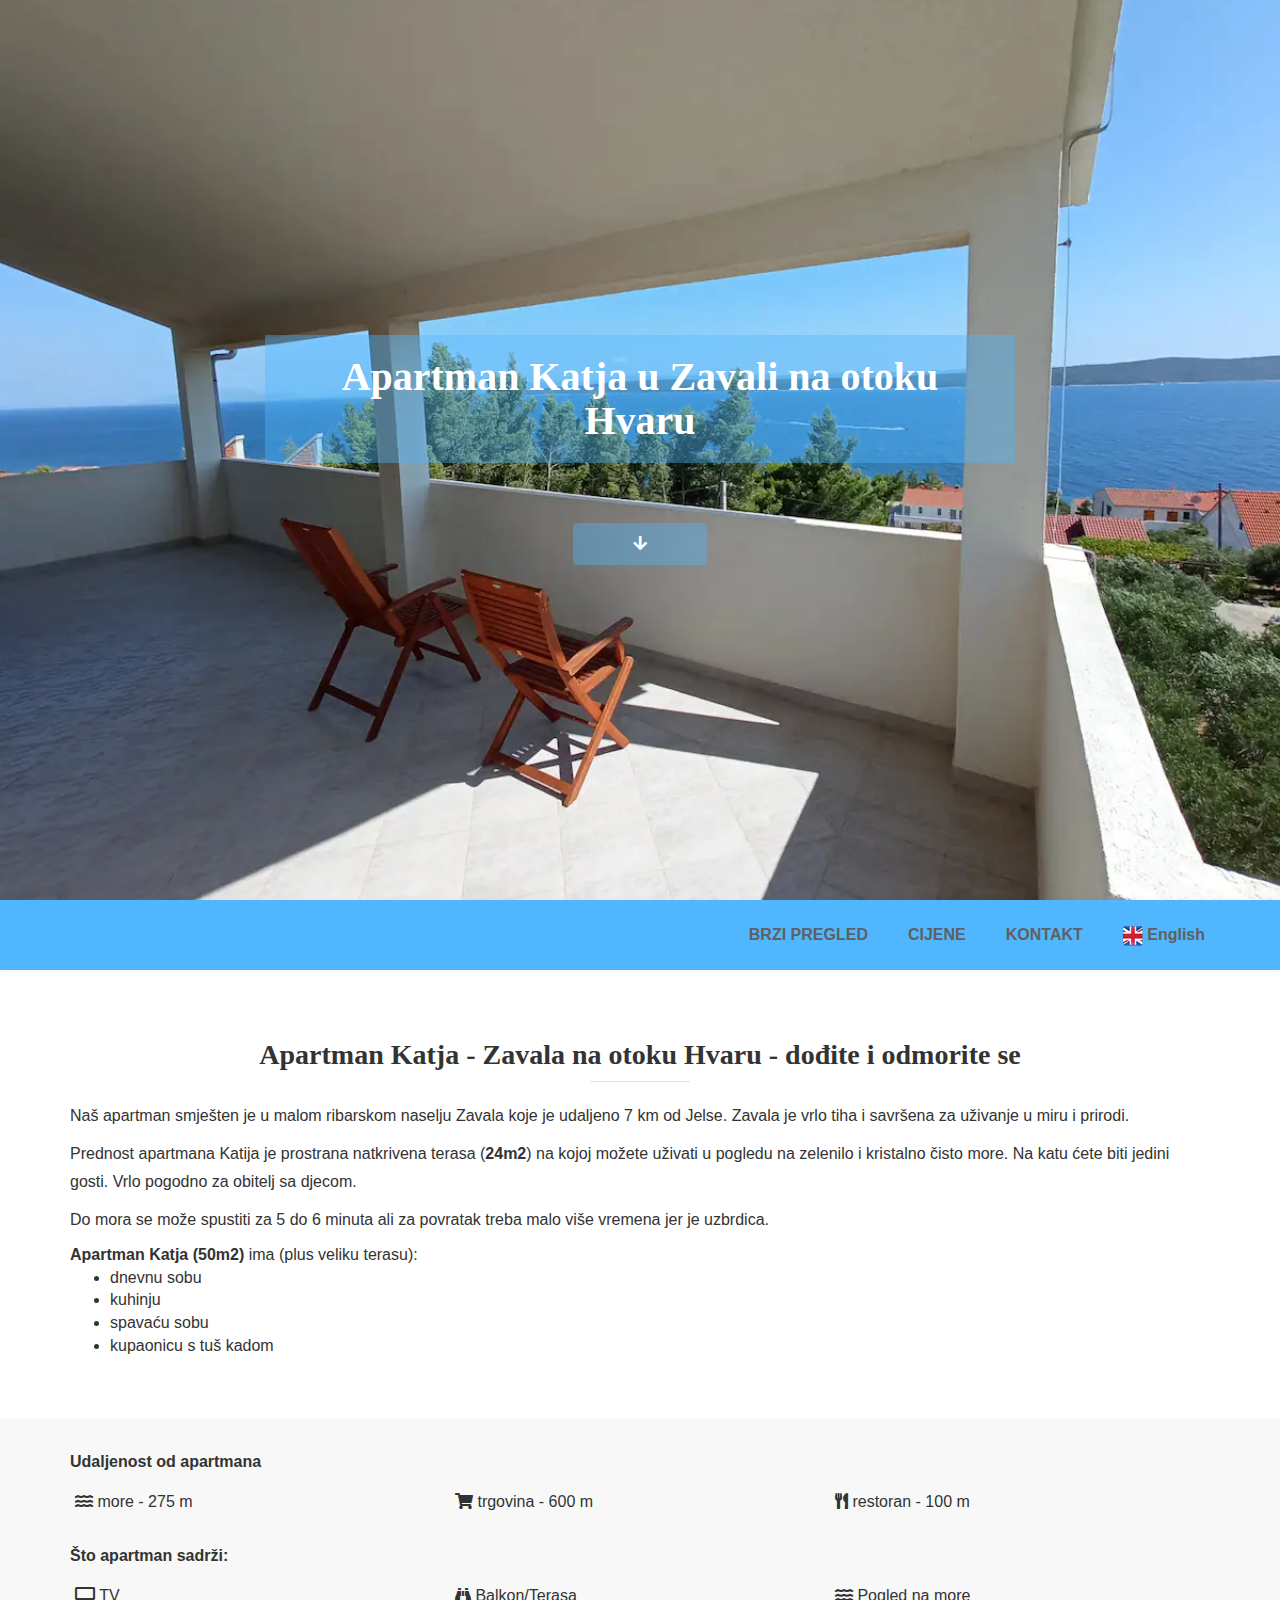
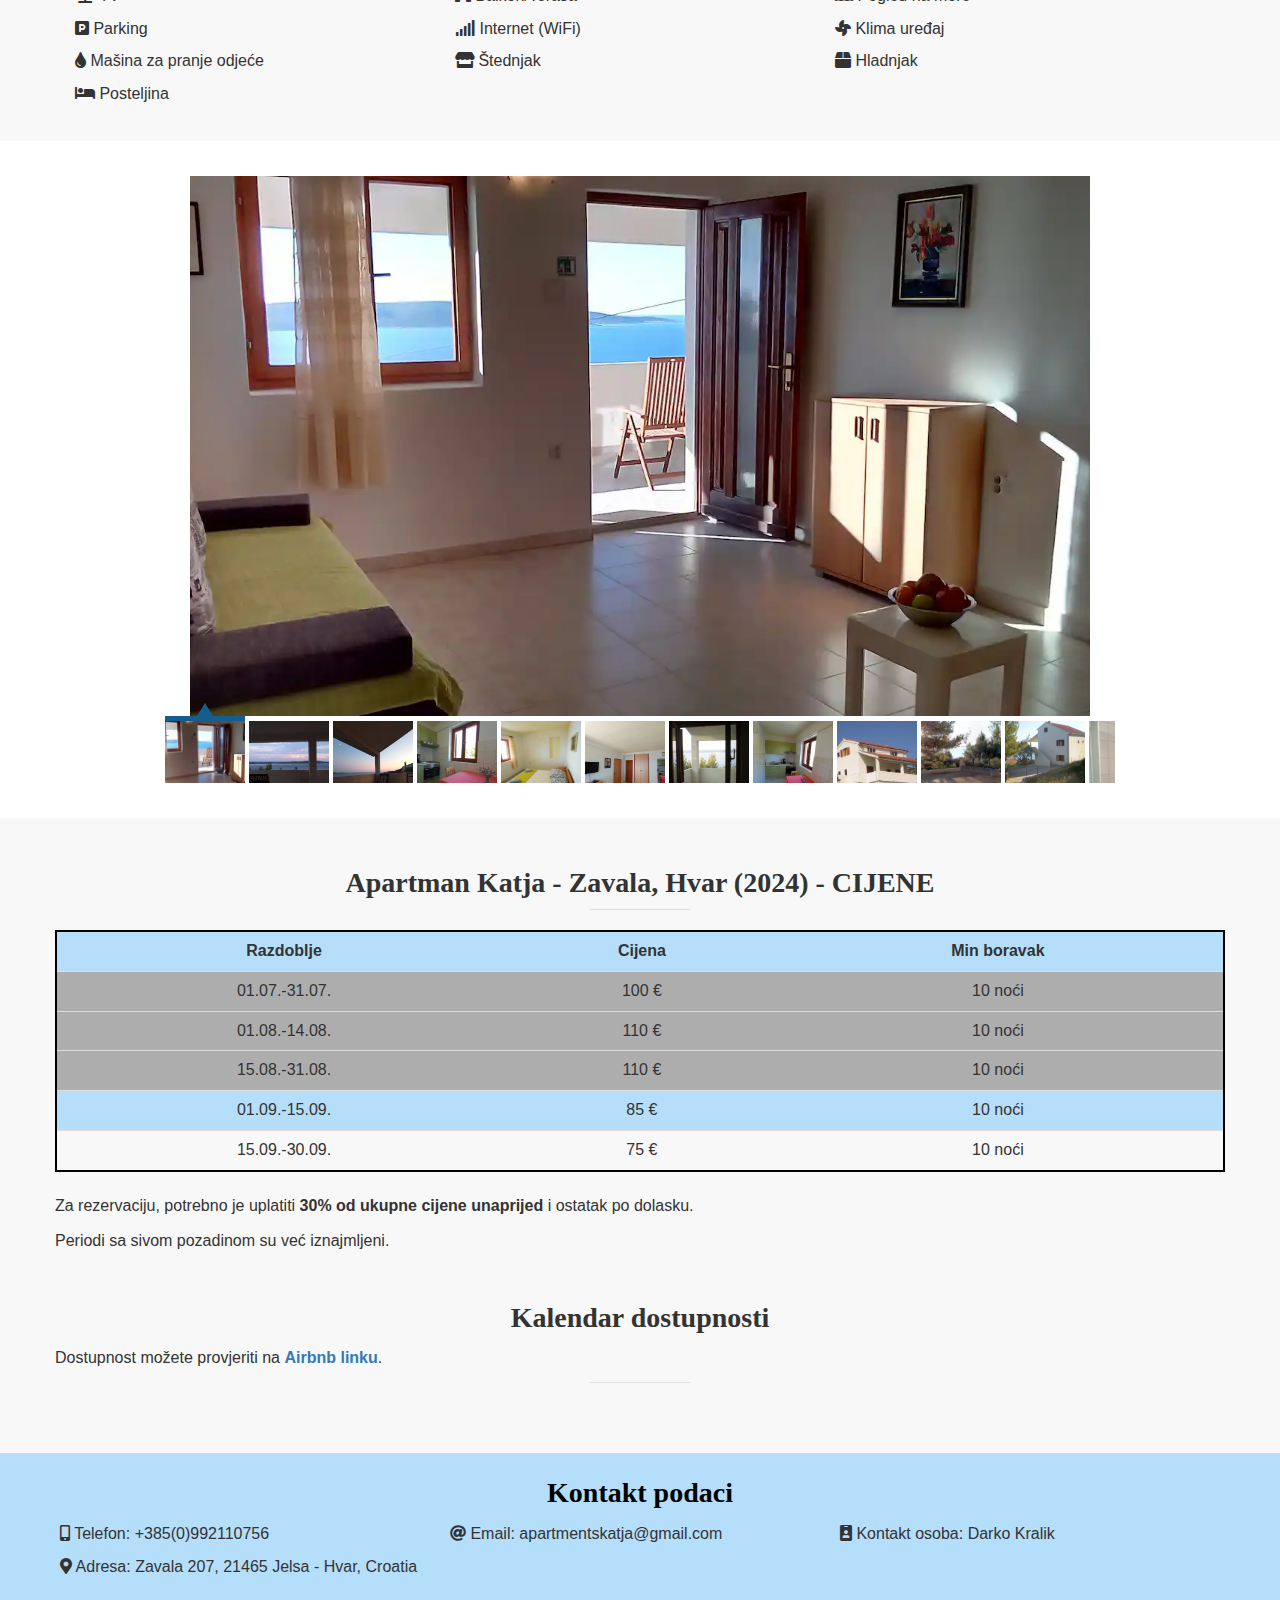
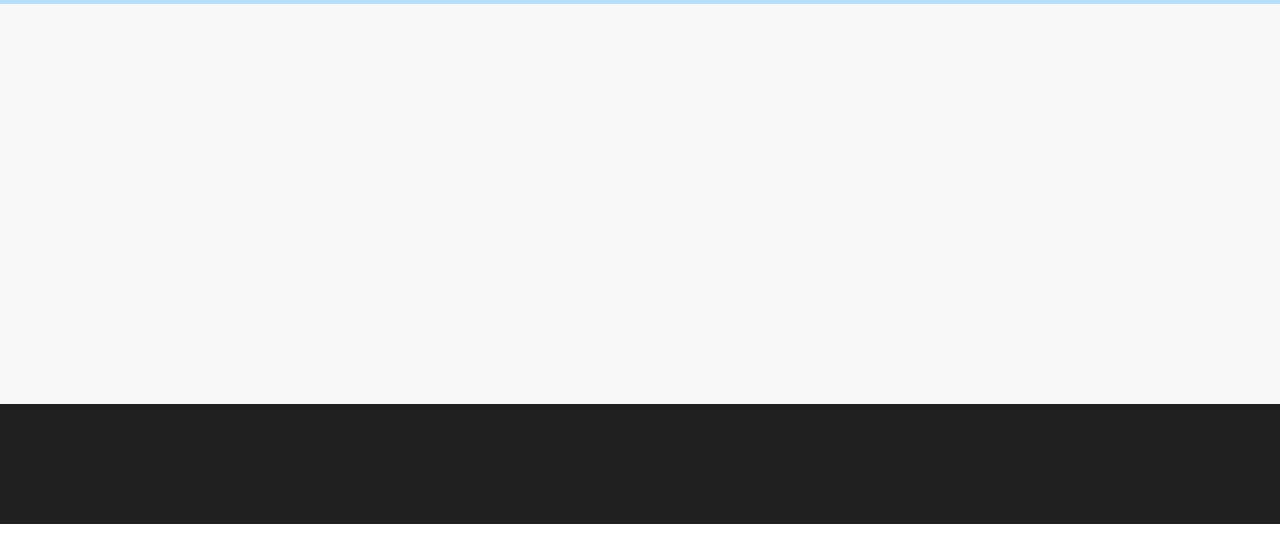
==== commit a50fc3fd: "Datumi osjenčani i cijene" ====
--- a/hr/index.html
+++ b/hr/index.html
@@ -216,33 +216,33 @@
 				
 			</tr>
 		
-			<tr>
-				<td data-jo="true">01.07.-15.07.</td>
+			<tr class="table-row-disabled">
+				<td data-jo="true">01.07.-31.07.</td>
 				<td data-jo="true">100 €</td>					
 				<td data-jo="true">10 noći</td>
 				
 			</tr>
 
-			<tr>
+			<tr class="table-row-disabled">
 				<td data-jo="true">01.08.-14.08.</td>
 				<td data-jo="true">110 €</td>				
 				<td data-jo="true">10 noći</td>		
 			</tr>
 			
-			<tr>
+			<tr class="table-row-disabled">
 				<td data-jo="true">15.08.-31.08.</td>
-				<td data-jo="true">95 €</td>				
+				<td data-jo="true">110 €</td>				
 				<td data-jo="true">10 noći</td>
 				
 			</tr>
 			<tr>
 				<td data-jo="true">01.09.-15.09.</td>
-				<td data-jo="true">80 €</td>				
+				<td data-jo="true">85 €</td>				
 				<td data-jo="true">10 noći</td>			
 			</tr>
 			<tr>
-				<td data-jo="true">15.09.-31.10.</td>
-				<td data-jo="true">60 €</td>				
+				<td data-jo="true">15.09.-30.09.</td>
+				<td data-jo="true">75 €</td>				
 				<td data-jo="true">10 noći</td>			
 			</tr>
 
@@ -252,7 +252,8 @@
 		</div>
 		
 		<p data-jo="true">Za rezervaciju, potrebno je uplatiti <strong>30% od ukupne cijene unaprijed</strong> i ostatak po dolasku.</p>
-		
+		<p data-jo="true"></p>Periodi sa sivom pozadinom su već iznajmljeni.</p>
+
 		<div class="section-title text-center" style="padding-top:20px;">
 		<h2>Kalendar dostupnosti</h2>
 		</div>
--- a/css/template-Romna-style.css
+++ b/css/template-Romna-style.css
@@ -429,4 +429,7 @@
 }
 .table-striped>tbody>tr:nth-of-type(odd) {
     background-color: rgba(80, 183, 255, 0.4);
-}+}
+.table-row-disabled{
+	background-color: rgba(60, 61, 61, 0.4) !important;
+}
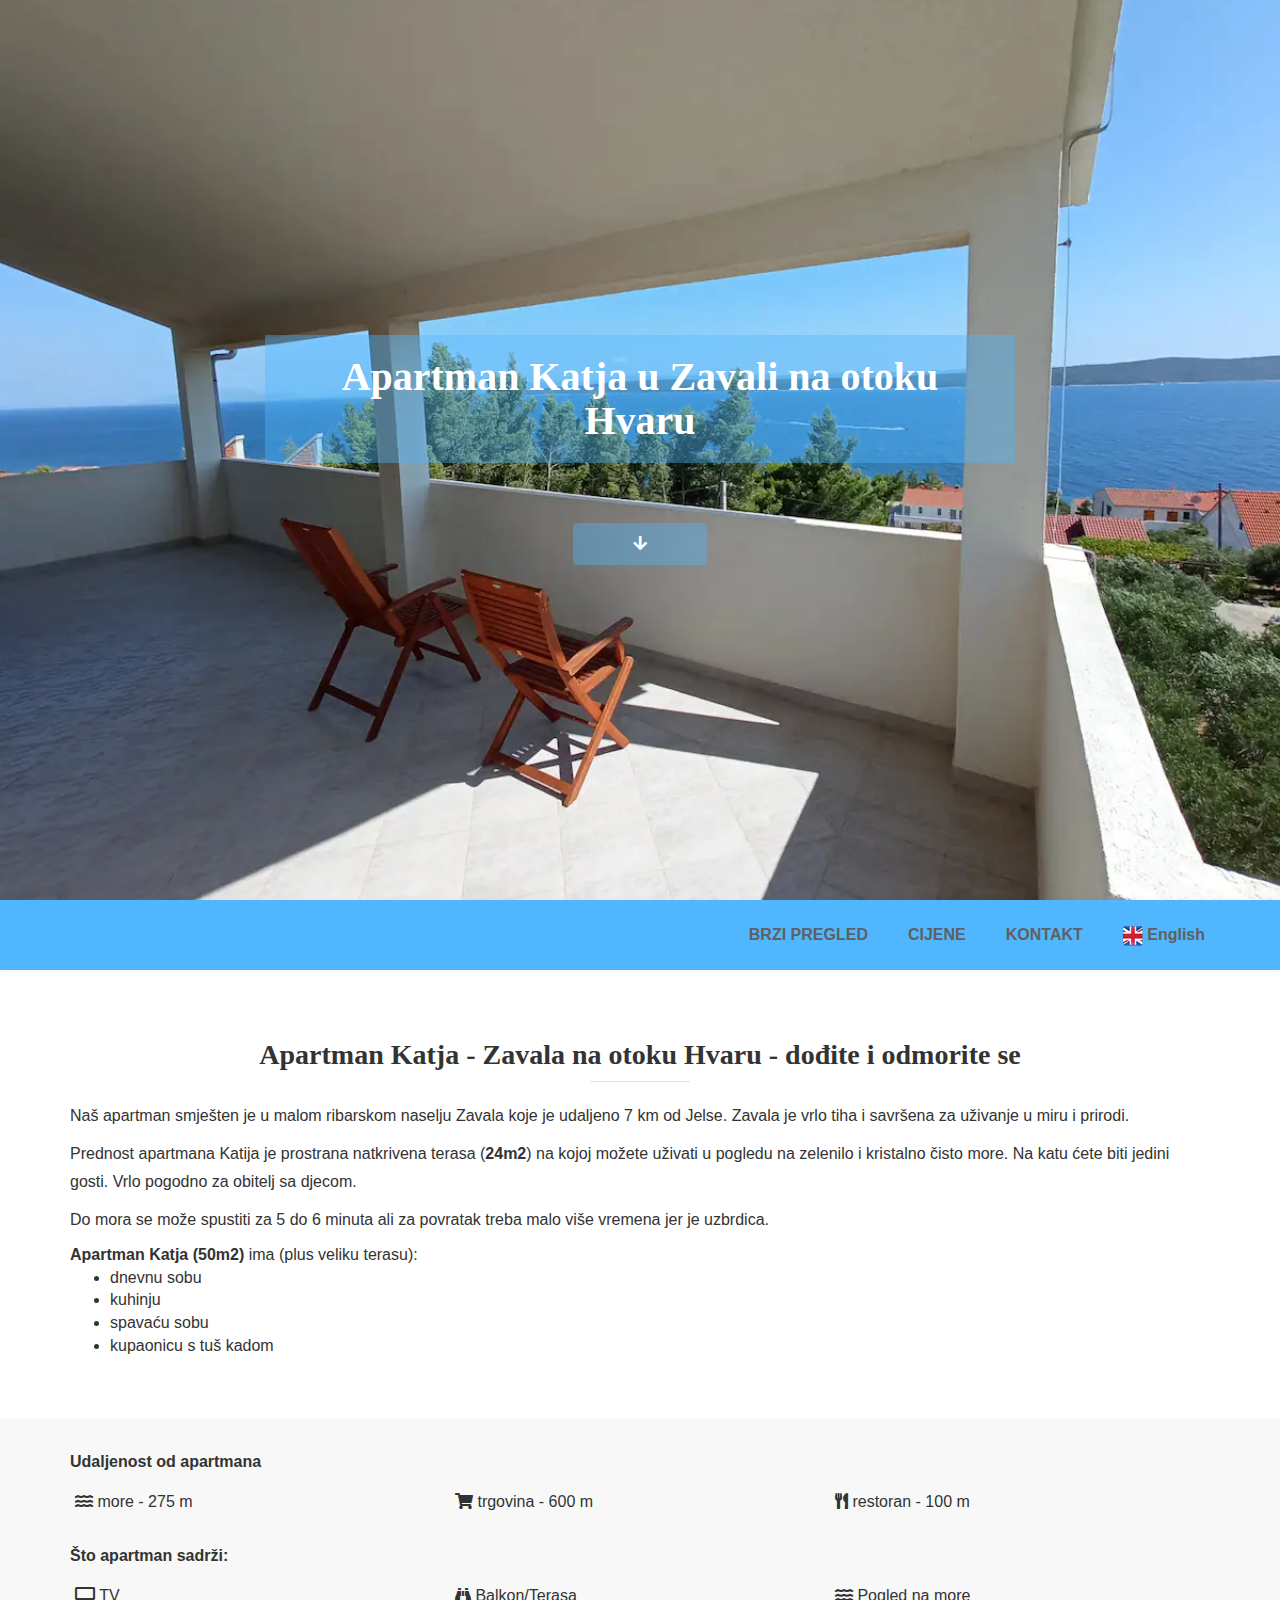
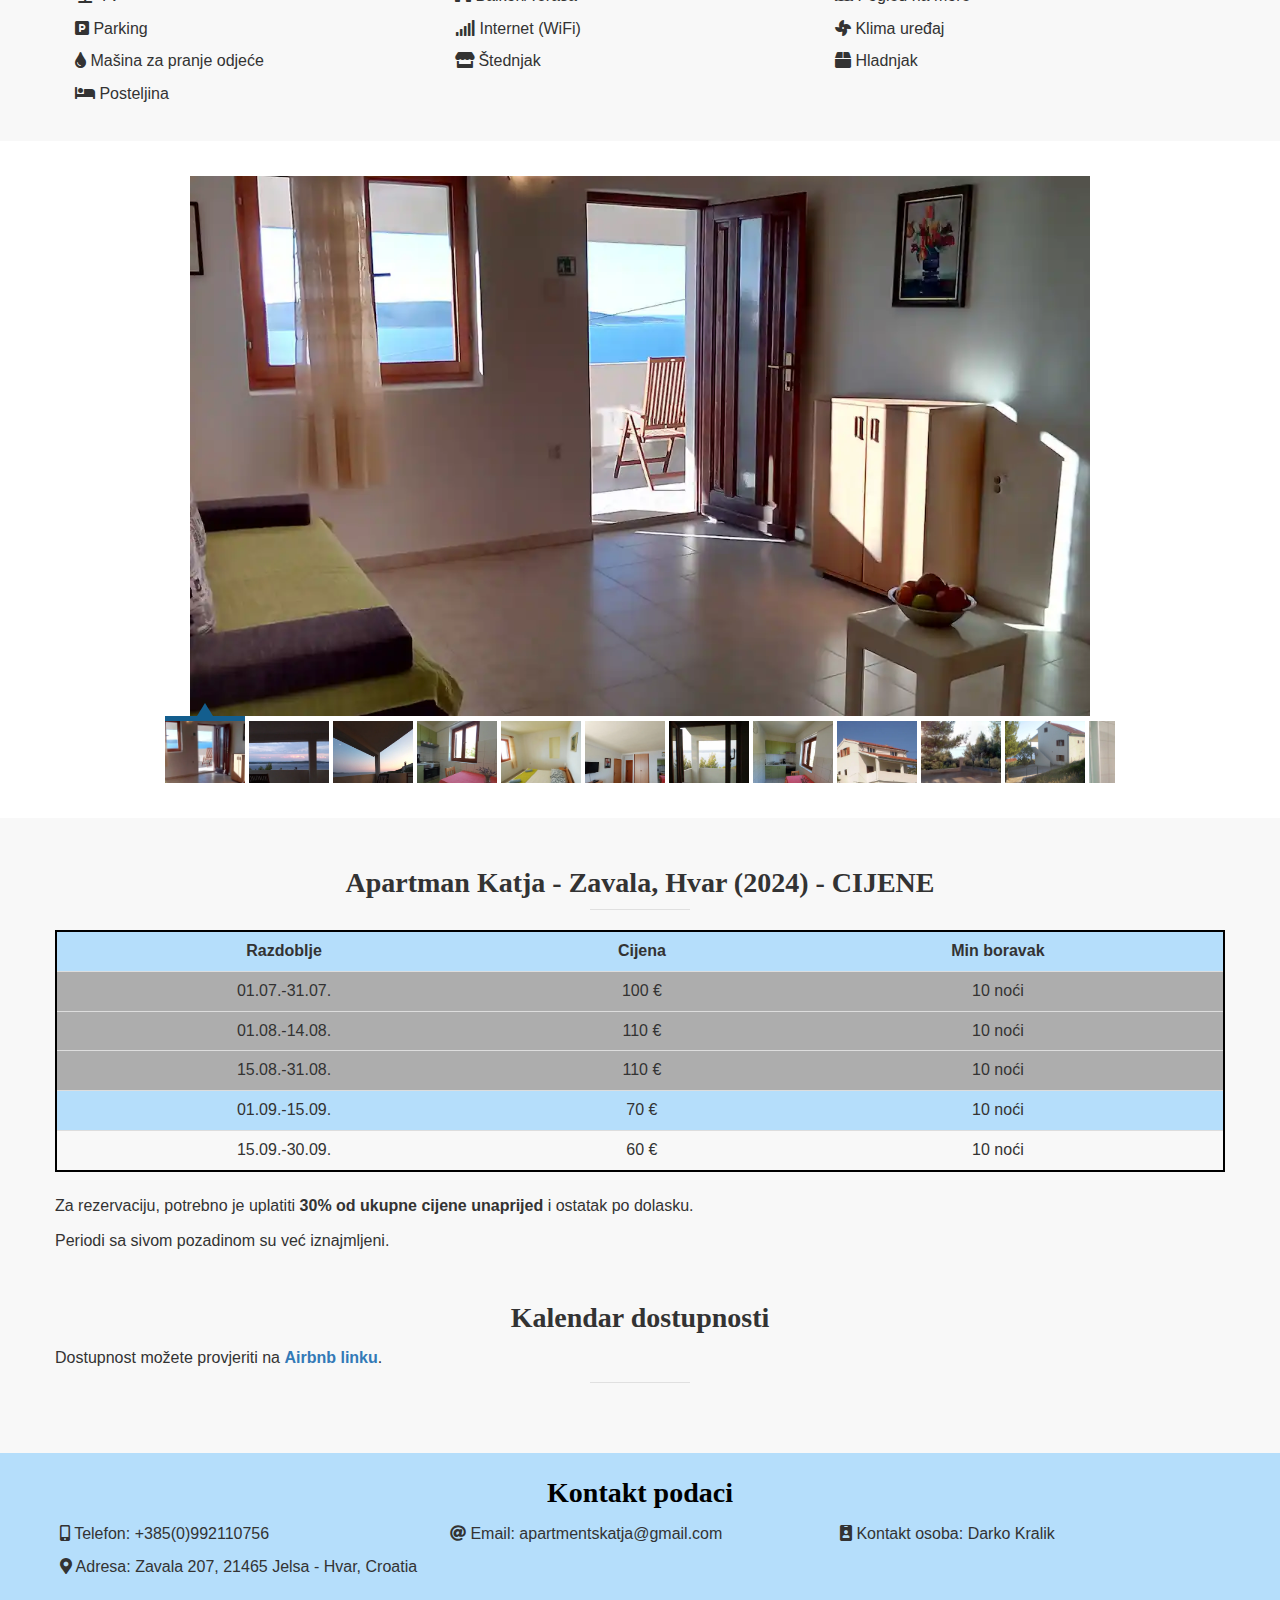
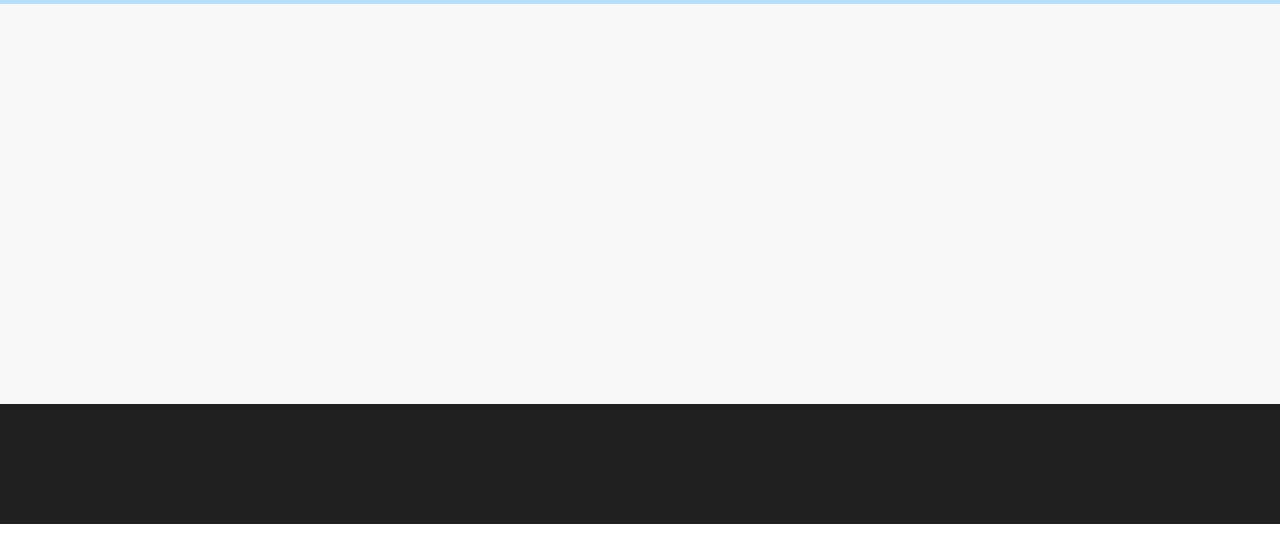
==== commit c64e31c0: "Update index.html smanjio sa 70 EUR sa 60 EUR" ====
--- a/hr/index.html
+++ b/hr/index.html
@@ -237,12 +237,12 @@
 			</tr>
 			<tr>
 				<td data-jo="true">01.09.-15.09.</td>
-				<td data-jo="true">85 €</td>				
+				<td data-jo="true">70 €</td>				
 				<td data-jo="true">10 noći</td>			
 			</tr>
 			<tr>
 				<td data-jo="true">15.09.-30.09.</td>
-				<td data-jo="true">75 €</td>				
+				<td data-jo="true">60 €</td>				
 				<td data-jo="true">10 noći</td>			
 			</tr>
 
@@ -257,7 +257,7 @@
 		<div class="section-title text-center" style="padding-top:20px;">
 		<h2>Kalendar dostupnosti</h2>
 		</div>
-		<p>Dostupnost možete provjeriti na <b><a href="https://www.airbnb.com/rooms/19724457?search_mode=regular_search&check_in=2024-07-01&check_out=2024-07-13&source_impression_id=p3_1717931992_P3EeFB01F_W_NWhX&previous_page_section_name=1000&federated_search_id=417e2f3d-cc8a-4a9f-b8a8-40be262c6fb3" target="_blank">Airbnb linku</a></b>.</p>	
+		<p>Dostupnost možete provjeriti na <b><a href="https://www.airbnb.com/rooms/19724457?search_mode=regular_search&check_in=2024-09-01&check_out=2024-09-14&source_impression_id=p3_1717931992_P3EeFB01F_W_NWhX&previous_page_section_name=1000&federated_search_id=417e2f3d-cc8a-4a9f-b8a8-40be262c6fb3" target="_blank">Airbnb linku</a></b>.</p>	
 		<hr>
 		
 	
@@ -349,4 +349,4 @@
 
 </body>
 
-</html>+</html>
